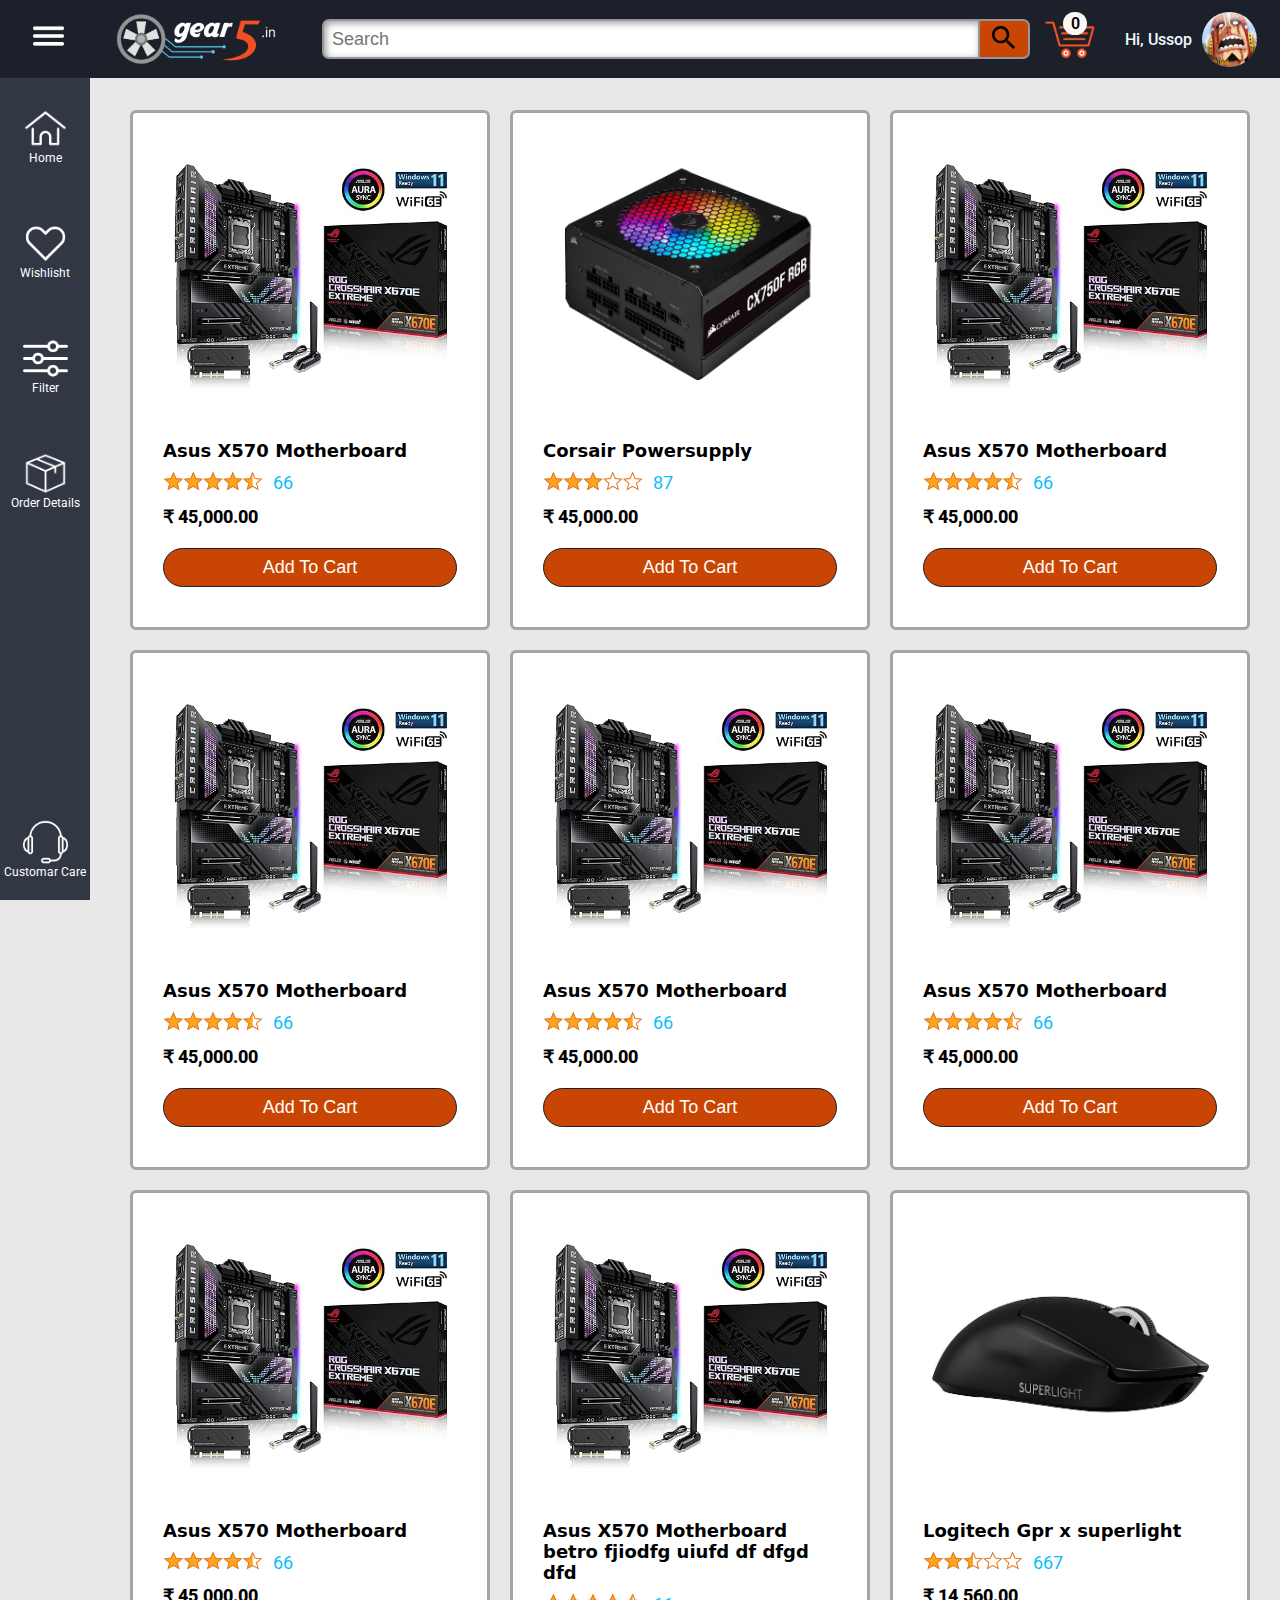
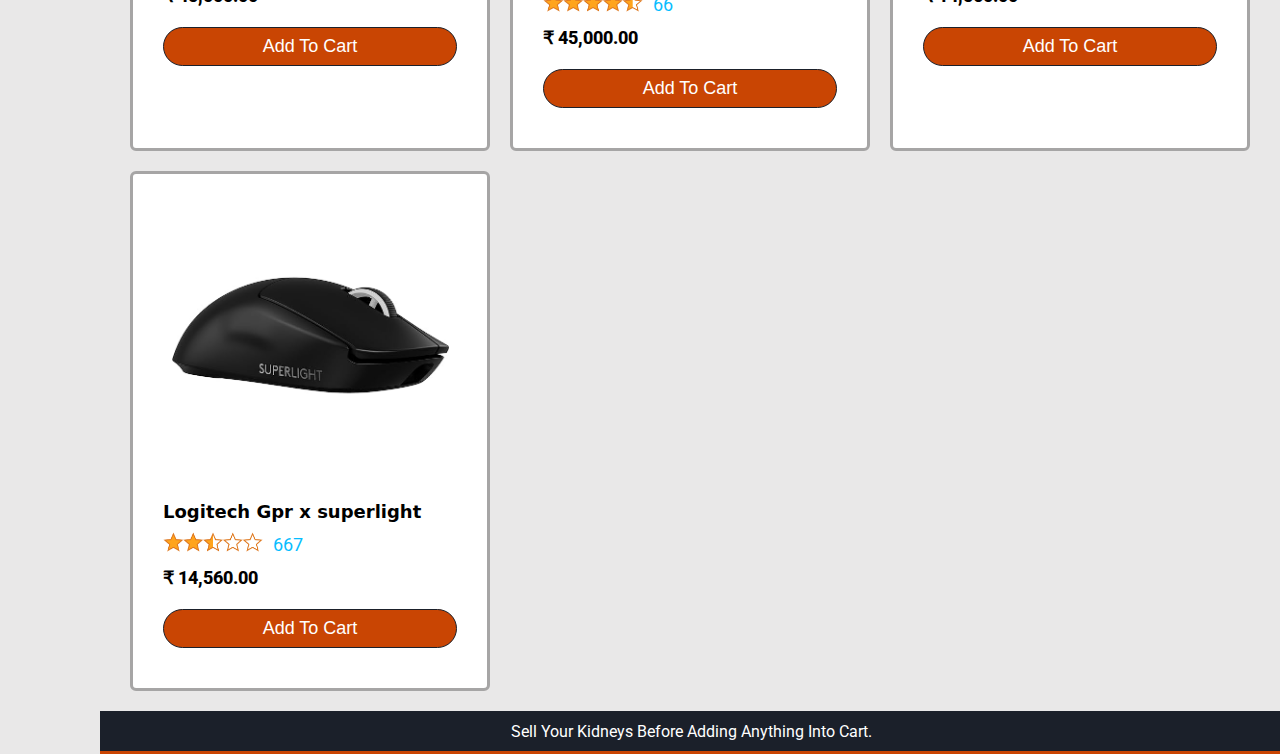
==== gear5-ex-2/index.html @ c7d64155 "hhhg" ====
<!DOCTYPE html>
<html lang="en">
<head>
    <meta charset="UTF-8">
    <meta name="viewport" content="width=device-width, initial-scale=1.0">
    <title>Gear5_Home</title>
    <link rel="stylesheet" href="styles/navbar.css">
    <link rel="stylesheet" href="styles/common.css">
    <link rel="stylesheet" href="styles/products.css">
    <link rel="stylesheet" href="styles/sidebar.css">


    <link rel="preconnect" href="https://fonts.googleapis.com">
<link rel="preconnect" href="https://fonts.gstatic.com" crossorigin>
<link href="https://fonts.googleapis.com/css2?family=Roboto:ital,wght@0,100;0,300;0,400;0,500;0,700;1,400&display=swap" rel="stylesheet">
</head>



<body>


    <div class="navbar">
        <div class="nav-left">
            <button  class="ham-button">
                <img src="page_images/hamberger-01.png" alt="">
            </button>
            
            <img class="logo-img" src="page_images/gear 5 last-01.png" alt="">
            
        </div>
        <div class="nav-middle">
            <input class="search-bar" type="text" placeholder="Search">

            <button class="search-button">
            <img  src="page_images/search.svg" alt="">
            </button>

        </div>
        <div class="nav-right">
           <div class="cart">
                    <a href="cart-checkout.html">
                        <img class="cart-img" src="page_images/cart last-01.png" alt="">

                        <div class="cart-value js-cart-value">0</div>
                    </a>
                
           </div> 
                   
           <div class="profile">
                <div class="profile-greet">Hi, Ussop</div>
                <img src="profile img/fb4342e0ac4a24cf8c08d0031174e228.jpg" alt="">
           </div>
           
        </div>
    </div>

    <div class="sidebar">
        <div class="sidebar-tools-container">
            
    
            <div class="sidebar-elements">
                <img src="page_images/home.png" alt="">
                <div class="sidebar-text">Home</div>
            </div>
            <div class="sidebar-elements">
                <img src="page_images/heart-2.png" alt="">
                <div class="sidebar-text">Wishlisht</div>
            </div>
            <div class="sidebar-elements">
                <img src="page_images/filter.png" alt="">
                <div class="sidebar-text">Filter</div>
            </div>
            <div class="sidebar-elements">
                <img src="page_images/order.png" alt="">
                <div class="sidebar-text">Order Details</div>
            </div>
            
         
        </div>
    
        <div class="just for space ">
            <!-- because i dont know how to sole it right now  -->
        </div>
    
        <div class="sidebar-help-container">
              <div class="sidebar-elements">
                <img src="page_images/support.png" alt="">
                <div class="sidebar-text">Customar Care</div>
            </div>
    
        </div>
      
        
    </div>

   

    <div class="product-container js-product-container">      
    </div>


    <!-- <script src="data/cart.js"></script> -->
    <!-- <script src="data/product_data.js"></script> -->
    <script type="module" src="scripts/gear5.js"></script>

    <footer>
        <div>Sell Your Kidneys Before Adding Anything Into Cart.</div>
    </footer>
    
</body>
</html>
---- gear5-ex-2/styles/navbar.css ----
.navbar{
    /* background-color: rgb(50, 10, 103); */
    /* background-color: rgb(27, 3, 59); */
    background-color: rgb(27, 32, 42);
    display: flex;
    height: 78px;
    align-items: center;
    position: fixed;
    top: 0px;
    left: 0px;
    right: 0px;
  
}
.nav-left{
    /* width: 350px; */
    /* background-color: rgb(93, 9, 172); */
    display: flex;
    align-items: center;
    height: 70px;
}
.nav-middle{
    padding-left: 20px;
    height: 70px;
    flex: 1;
    display: flex;
    justify-content: center;
    align-items: center;
    /* background-color: aquamarine; */
    
    
   
}

.nav-right{
   width: 250px;
   /* background-color: rgb(18, 105, 105); */
   height: 70px;
   display: flex;
   align-items: center;
   
 
}



.logo-img{
    /* margin-top: 27px; */
    width: 160px;
    margin-left: 40px;
    margin-right: 26px;
    /* background-color: blue; */
}
.ham-button{
    background-color:transparent;
    border: none;
    margin-left: 21px;
}
.ham-button img{
    width: 43px;
   
    /* background-color: blue;
    */
}


.search-bar{

    height: 34px;
   
    border: 2px solid rgb(149, 149, 149);

    border-bottom-left-radius: 7px;
    border-top-left-radius: 7px;
    flex: 1;
    padding-left: 8px;

    font-size: 18px;
    box-shadow: inset 2px 2px 7px rgba(0, 0, 0, 0.401);
    
}

.search-bar::placeholder{
    font-size: 18px;
   
}
.search-button{
    width: 50px;
    height: 40px;
    border: 2px solid rgb(149, 149, 149);
    background-color: rgb(201, 69, 3);
    border-left: none;
    border-bottom-right-radius: 7px;
    border-top-right-radius: 7px;

    
}

.search-button img{
    width: 32px;
}

.profile{
    color: aliceblue;
    margin-left: 30px;
    margin-top: 0px;
   display: flex;
   align-items: center;
  
  
}

.profile img{
    width: 55px;
    border-radius: 50%;
    margin-left: 10px;

}
.profile-greet{
    font-family: roboto;
    font-weight: 500;
    font-size: 16px;
    
}

.cart-img{
    width: 50px;
   
    margin-top: 5px;
    /* background-color: blue; */
    
}
.cart{
    /* background-color: aqua; */
    position: relative;
     margin-left: 15px;
    
    
}

.cart-value{
    background-color: rgba(255, 248, 248, 0.993);
    padding: 2px 0px;
    /* border: 1px solid white; */
    border-radius: 17px;
    color: rgb(0, 0, 0);
    font-family: roboto ,sans-serif;
    font-weight: 600;
    position: absolute;
    top: -4px;
    right: 8px;
    left: 18px;
    text-align: center;

    
}
---- gear5-ex-2/styles/common.css ----
body{
    margin: 0;
    padding: 0;
    padding-top: 110px;
    padding-left: 120px;
    padding-right: 20px;
    background-color: rgb(233, 232, 232);

  
}

footer{
    background-color: rgb(27, 32, 42);
    margin-left: -20px;
    margin-right: -23px;
    display: flex;
    align-items: center;
    justify-content: center;
  
    color: white;
    height: 40px;
    border-bottom:3px solid  rgb(201, 69, 3) ;
    font-family: roboto, sans-serif;
    

   
}
---- gear5-ex-2/styles/products.css ----
.product-container{
    display: grid;
    /* background-color: blue; */
    grid-template-columns: 1fr 1fr 1fr 1fr 1fr;

   
   
}

.product{
    background-color: white;
    border: 3px solid rgb(166, 165, 165);

    border-radius: 6px;
    margin-inline: 10px;

    margin-bottom: 20px;
    display: flex;
    flex-direction: column;

    

}
.product-image{
    display: flex;
    align-items:center ;
    justify-content: center;
    height: 327px;
   

}

.product-image img{
    max-width: 100%;
    max-height: 100%;
    /* border-radius: 6px; */
}

.product-details-container{
    /* background-color: rgb(38, 177, 131); */
    padding-left: 30px;
    padding-right: 30px;
    padding-bottom: 20px;
}

.product-name-container{
    padding-bottom: 10px;
}

.product-name{
    font-family: system-ui, sans-serif;
    font-size: 18px;

    font-weight: 600;
    

    
}

.product-review{
    display: flex;
    align-items: center;
    
}

.product-review-stars img{
    width: 100px;
    
   
}

.product-review-count{
    color: rgb(6, 189, 255);
    font-family: roboto , sans-serif;
    font-size: 18px;
   margin-left: 10px;
}

.product-price-container{
    display: flex;
    align-items: center;
    padding-top: 10px;
}

.product-price{
    font-family: roboto , sans-serif;
    font-weight: 800;
    font-size: 18px;
}

.rupee-symbol{
    margin-right: 4px;
    font-size: 18px;
    font-weight: 600;
    margin-top: 1px;
}

.product-addToCart-container{
    display: flex;
    
    justify-content: center;
    padding: 20px 0px;
}

.addToCart-button{
    background-color:  rgb(201, 69, 3);
    border: none;
   
    width: 100%;
    font-size: 18px;
    color: white;
    border: 1px solid rgb(27, 32, 42);
    border-radius: 62px;

    padding: 8px 0px ;
}




/* --------------------------------------------------------------- */


@media (width <= 1700px){
    .product-container{
        grid-template-columns: 1fr 1fr 1fr 1fr;
    }
}

@media (width <= 1350px){
    .product-container{
        grid-template-columns: 1fr 1fr 1fr;
    }
}

@media (width <= 1000px){
    .product-container{
        grid-template-columns: 1fr 1fr;
    }
}
---- gear5-ex-2/styles/sidebar.css ----
.sidebar{
    /* background-color: rgba(27, 32, 42, 0.935); */
    background-color: rgb(49, 55, 67);
    position: fixed;
    top: 78px;
    left: 0px;
    bottom: 0px;
    width: 90px;
    
    font-family: roboto, sans-serif;

    display: grid;
    grid-template-rows: 460px 1fr 100px;
    
    
}

.sidebar-tools-container{

    

    display: grid;
    grid-template-rows: 1fr 1fr 1fr 1fr;
    align-items: center;

   /* height: 500px; */
   

}

.sidebar-help {
   

    
}

.sidebar a{
    text-decoration: none;
    
    

}

.sidebar-elements{
  
    /* height: 80px; */
  
    /* padding-top: 28px; */
    /* padding-bottom: 10px; */

    display: flex;
    flex-direction: column;
    align-items: center;
}


.sidebar-elements img{
   width: 45px;
  filter: invert(1);
  /* padding-bottom: 5px; */
    
}

/* .sidebar-elements1{
    margin-top: 246px;
    text-decoration: none;

} */

/* .sidebar-elements1 img{
    width: 50px;
    padding-bottom: 5px;
    filter: invert(1);
} */

.sidebar-text{
  font-size: 12px;
  color: white;
  
}

.sidebar-help-container {
   
padding-top: 20px;
    
}
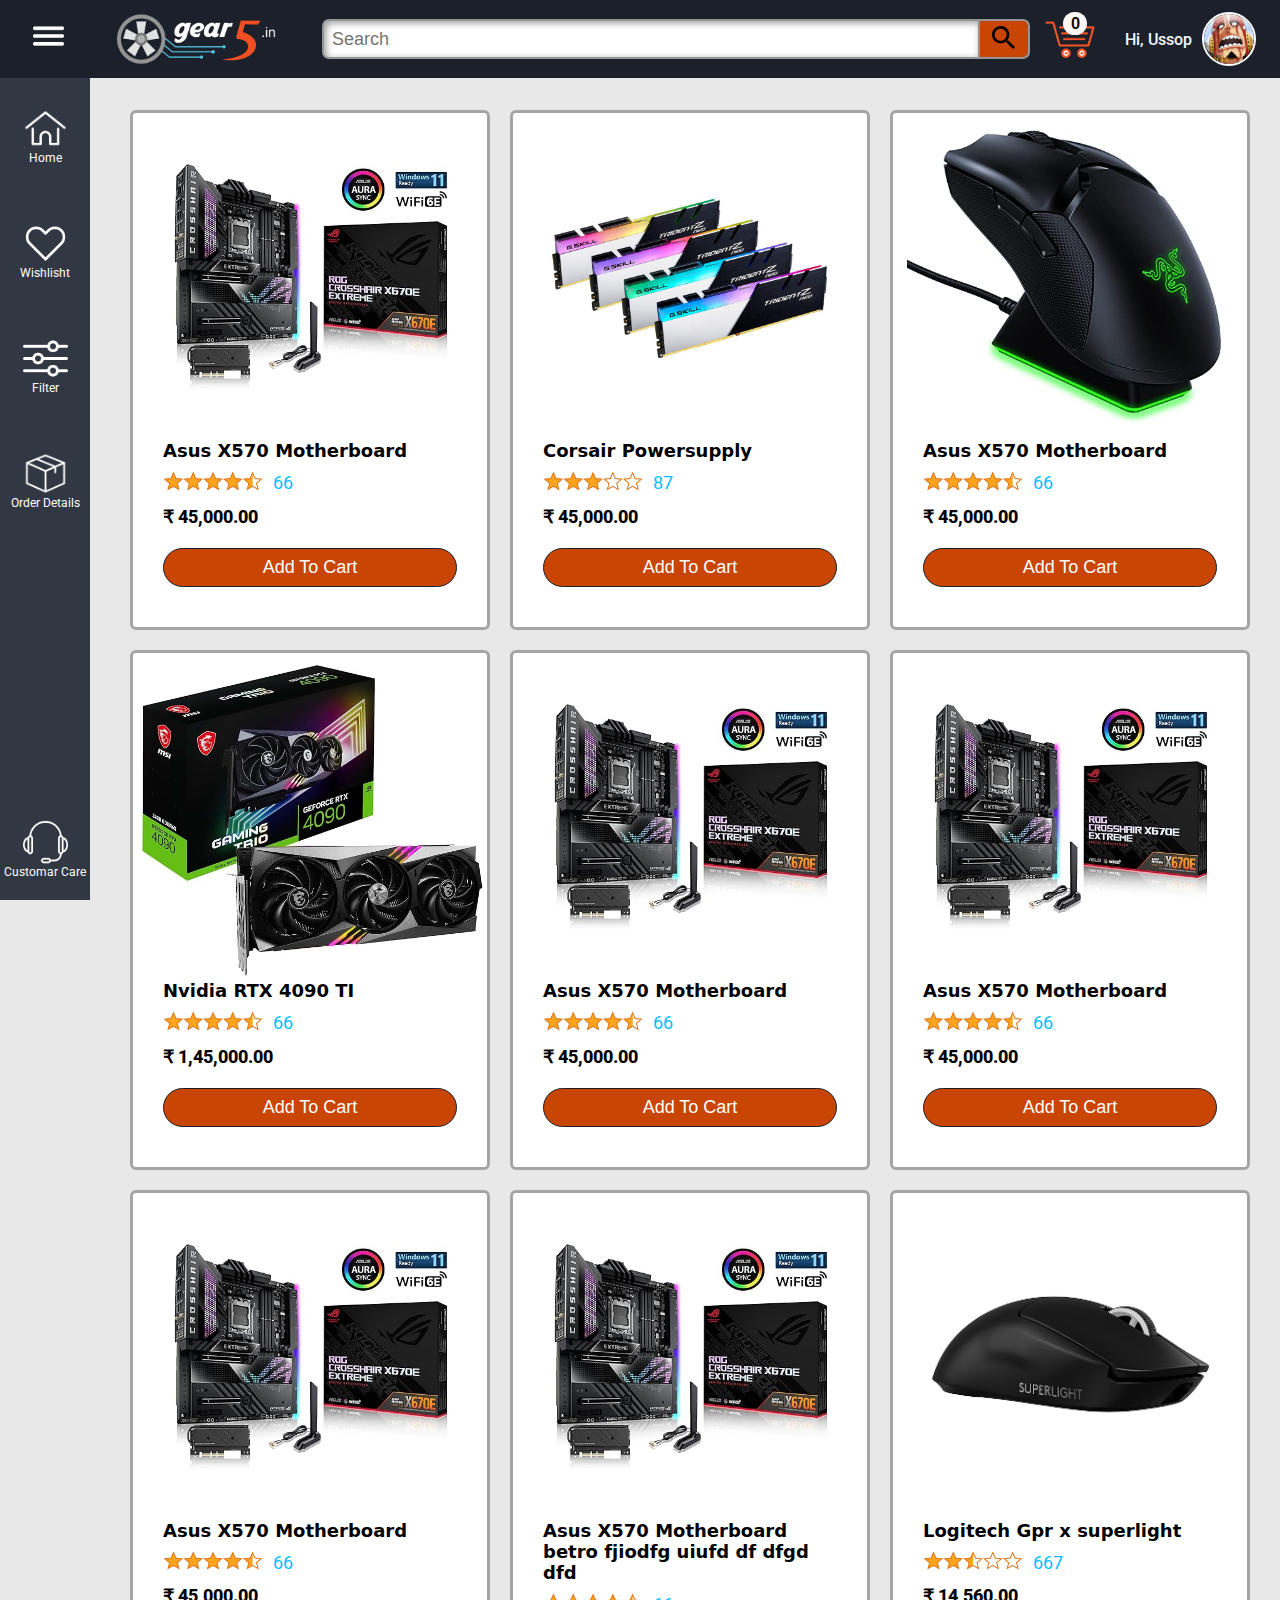
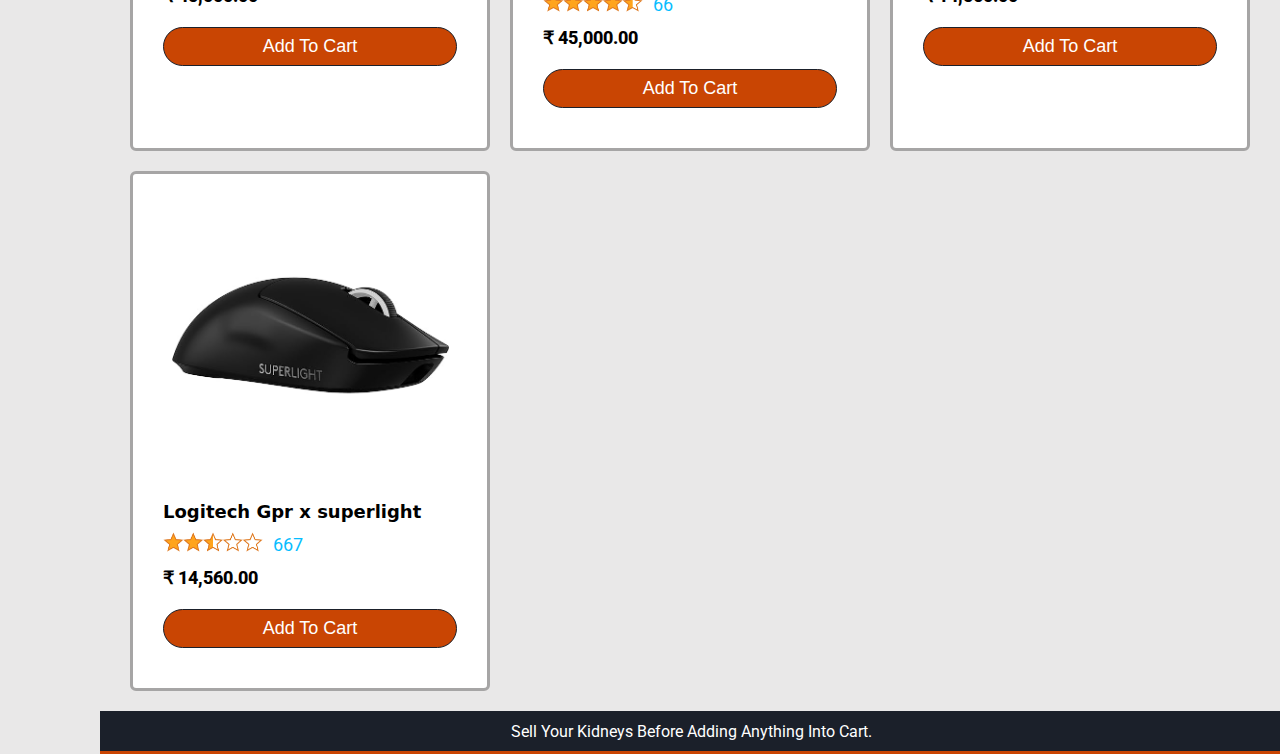
==== commit b79d0f01: "profile pop" ====
--- a/gear5-ex-2/index.html
+++ b/gear5-ex-2/index.html
@@ -14,8 +14,6 @@
 <link rel="preconnect" href="https://fonts.gstatic.com" crossorigin>
 <link href="https://fonts.googleapis.com/css2?family=Roboto:ital,wght@0,100;0,300;0,400;0,500;0,700;1,400&display=swap" rel="stylesheet">
 </head>
-
-
 
 <body>
 
@@ -38,20 +36,21 @@
 
         </div>
         <div class="nav-right">
-           <div class="cart">
+            <div class="cart">
                     <a href="cart-checkout.html">
                         <img class="cart-img" src="page_images/cart last-01.png" alt="">
 
                         <div class="cart-value js-cart-value">0</div>
                     </a>
                 
-           </div> 
-                   
-           <div class="profile">
+            </div> 
+            <div class="profile">
                 <div class="profile-greet">Hi, Ussop</div>
                 <img src="profile img/fb4342e0ac4a24cf8c08d0031174e228.jpg" alt="">
-           </div>
-           
+
+                <div class="profile-pop profile-pop-js">hi</div>
+            </div>
+
         </div>
     </div>
 
@@ -76,7 +75,7 @@
                 <div class="sidebar-text">Order Details</div>
             </div>
             
-         
+
         </div>
     
         <div class="just for space ">
@@ -84,17 +83,15 @@
         </div>
     
         <div class="sidebar-help-container">
-              <div class="sidebar-elements">
+            <div class="sidebar-elements">
                 <img src="page_images/support.png" alt="">
                 <div class="sidebar-text">Customar Care</div>
             </div>
     
         </div>
-      
+
         
     </div>
-
-   
 
     <div class="product-container js-product-container">      
     </div>
--- a/gear5-ex-2/styles/navbar.css
+++ b/gear5-ex-2/styles/navbar.css
@@ -105,12 +105,36 @@
     margin-top: 0px;
    display: flex;
    align-items: center;
-  
+  position: relative;
+
+
   
 }
 
+
+.profile-pop{
+    opacity: 0;
+    background-color: blueviolet;
+    position: absolute;
+    margin-top: 378px;
+    width: 140px;
+    height: 300px;
+    transition: opacity ease-in-out .6s;
+  
+}
+
+
+.profile:hover{
+    .profile-pop{
+        opacity: 100%;
+        transition: opacity ease-in-out .3s;
+    }
+
+}
+
 .profile img{
-    width: 55px;
+    width: 50px;
+    border: 2px solid rgb(255, 255, 255);
     border-radius: 50%;
     margin-left: 10px;
 
